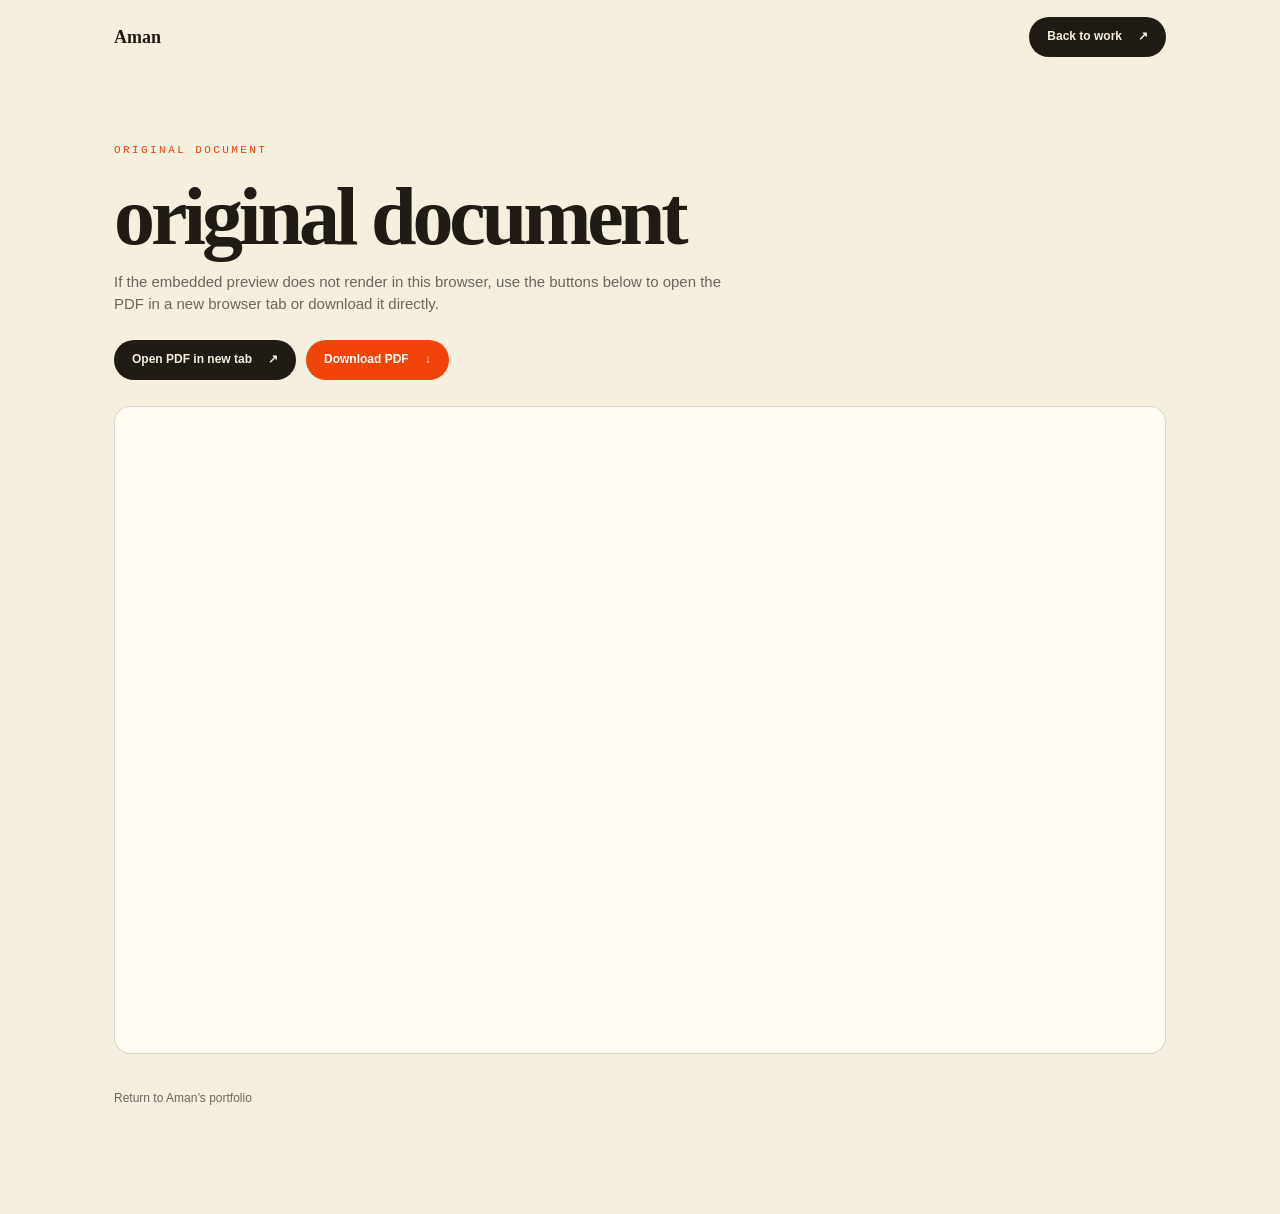
==== original-viewer.html @ 1ba9908e "Create Aman responsible AI portfolio" ====
<!doctype html>
<html lang="en">
  <head>
    <meta charset="UTF-8" />
    <meta name="viewport" content="width=device-width, initial-scale=1.0" />
    <title>Original document — Aman</title>
    <link rel="stylesheet" href="styles.css" />
    <link rel="stylesheet" href="originals.css" />
    <style>
      .document-shell{width:min(1052px,calc(100% - 56px));margin:0 auto;padding:70px 0}.document-shell h1{font:700 clamp(42px,7vw,82px)/.95 'Playfair Display',serif;letter-spacing:-.05em;margin:22px 0 14px;max-width:800px}.document-copy{color:var(--muted);max-width:620px}.document-actions{display:flex;flex-wrap:wrap;gap:10px;margin:26px 0}.document-frame{height:72vh;min-height:480px;width:100%;border:1px solid var(--line);border-radius:16px;background:#fffaf2}.document-frame iframe{width:100%;height:100%;border:0;border-radius:16px}.download-link{background:var(--orange);color:#fff}.document-footer{padding:24px 0;font-size:12px;color:var(--muted)}@media(max-width:600px){.document-shell{width:calc(100% - 32px);padding-top:45px}.document-frame{min-height:560px}.document-actions{flex-direction:column;align-items:flex-start}}
    </style>
  </head>
  <body>
    <header class="site-header shell"><a class="wordmark" href="index.html">Aman</a><a class="pill pill-dark" href="index.html">Back to work <span aria-hidden="true">↗</span></a></header>
    <main class="document-shell">
      <div class="eyebrow">Original document</div>
      <h1 id="document-title">Your original case-study file</h1>
      <p class="document-copy">If the embedded preview does not render in this browser, use the buttons below to open the PDF in a new browser tab or download it directly.</p>
      <div class="document-actions"><a class="pill pill-dark" id="open-pdf" target="_blank" rel="noopener">Open PDF in new tab <span aria-hidden="true">↗</span></a><a class="pill download-link" id="download-pdf" download>Download PDF <span aria-hidden="true">↓</span></a></div>
      <div class="document-frame"><iframe id="pdf-frame" title="Original PDF document"></iframe></div>
      <p class="document-footer"><a href="index.html">Return to Aman’s portfolio</a></p>
    </main>
    <script>
      const file = new URLSearchParams(window.location.search).get('file');
      const decodedFile = file ? decodeURIComponent(file) : '';
      const fileName = decodedFile.split('/').pop() || 'original document';
      document.title = `${fileName} — Aman`;
      document.querySelector('#document-title').textContent = fileName;
      document.querySelector('#open-pdf').href = decodedFile;
      document.querySelector('#download-pdf').href = decodedFile;
      document.querySelector('#pdf-frame').src = decodedFile;
    </script>
  </body>
</html>
---- styles.css ----
:root{--paper:#f4efdf;--ink:#211b15;--orange:#f04408;--green:#1dbb87;--yellow:#f4c945;--muted:#6d665e;--line:rgba(33,27,21,.16)}*{box-sizing:border-box}html{scroll-behavior:smooth}body{margin:0;background:var(--paper);color:var(--ink);font-family:'DM Sans',sans-serif;font-size:15px;line-height:1.45}a{color:inherit;text-decoration:none}.shell{width:min(1052px,calc(100% - 56px));margin-inline:auto}.site-header{height:74px;display:flex;align-items:center;justify-content:space-between}.wordmark,.site-footer strong{font-family:'Playfair Display',serif;font-weight:700;font-size:18px}.main-nav{display:flex;gap:31px;font-size:12px;font-weight:600}.main-nav a,.site-footer a{transition:opacity .2s}.main-nav a:hover,.site-footer a:hover{opacity:.55}.pill{border-radius:999px;display:inline-flex;align-items:center;gap:16px;padding:11px 18px;font-size:12px;font-weight:600;white-space:nowrap}.pill-dark{background:var(--ink);color:var(--paper)}.pill-orange{background:var(--orange);color:#fff}.pill-outline{border:1px solid rgba(244,239,223,.55);color:var(--paper)}.header-cta{padding:8px 15px}.hero{padding-top:46px;padding-bottom:53px}.eyebrow{font:500 11px 'DM Mono',monospace;text-transform:uppercase;letter-spacing:.22em;color:var(--orange)}.eyebrow span{padding-inline:5px}.hero-title{font:700 clamp(72px,10.1vw,144px) 'Playfair Display',serif;line-height:.88;letter-spacing:-.06em;margin:35px 0 33px;max-width:900px}.hero-title em{font-style:italic;color:var(--orange)}.hero-bottom{display:flex;align-items:end;justify-content:space-between}.hero-copy{color:var(--muted);font-size:16px;margin:0}.availability{background:#e0eed9;border:1px solid #c4dfbb;color:#13a979;border-radius:999px;padding:7px 14px;font-size:11px;font-weight:600}.availability i{display:inline-block;width:7px;height:7px;background:#17bd8a;border-radius:50%;margin-right:7px}.section-heading{display:flex;align-items:center;justify-content:space-between;margin-bottom:20px}.section-heading h2,.about-copy h2{font:700 40px 'Playfair Display',serif;letter-spacing:-.04em;margin:0}.section-heading span{font:11px 'DM Mono',monospace;color:#857d72;text-transform:uppercase}.project{border-radius:19px;padding:30px;display:grid;grid-template-columns:1fr 1fr;gap:25px;margin-bottom:14px;overflow:hidden}.project-orange{background:var(--orange);color:#fff}.project-green{background:var(--green);color:#f8f4e9}.project-yellow{background:var(--yellow);color:var(--ink)}.project-visual{min-height:278px;border-radius:12px;overflow:hidden;position:relative;background:#f7f2e9;color:var(--ink)}.project-info{display:flex;flex-direction:column}.project-topline{display:flex;justify-content:space-between;align-items:center;font:10px 'DM Mono',monospace;text-transform:uppercase;letter-spacing:.18em}.project-topline a{display:grid;place-items:center;width:38px;height:38px;border-radius:50%;background:rgba(255,255,255,.9);color:var(--orange);font:22px sans-serif;letter-spacing:0}.project-green .project-topline a{color:var(--green)}.project-yellow .project-topline a{background:var(--ink);color:var(--yellow)}.project-info h3{font:700 38px 'Playfair Display',serif;letter-spacing:-.04em;margin:1px 0 5px}.project-summary{font-size:16px;max-width:400px;margin:0 0 23px}.project-details{display:grid;grid-template-columns:1fr 1fr;gap:16px 24px;margin-top:auto}.project-details span{display:block;font:10px 'DM Mono',monospace;text-transform:uppercase;letter-spacing:.13em;margin-bottom:5px;opacity:.7}.project-details p{font-size:12px;line-height:1.35;margin:0;max-width:205px}.dashboard-visual{display:flex;padding:17px;gap:13px}.dash-sidebar{width:82px;display:flex;flex-direction:column;gap:12px;font-size:6px;color:#6f6a63}.dash-sidebar strong{color:var(--orange);font-size:8px;margin-bottom:10px}.dash-sidebar .active{background:#ff7351;color:#fff;padding:5px;border-radius:3px}.dash-main{background:#fffaf2;border-radius:6px;flex:1;padding:16px 13px}.tiny-top{font-size:9px;font-weight:600}.tiny-top span{float:right;color:#f36b4b}.stats{display:flex;gap:7px;margin:18px 0 12px}.stats b{font-size:9px;background:#f5f1e9;padding:7px;border-radius:4px;flex:1}.stats small{display:block;color:#9c9588;font-size:5px;font-weight:400;margin-top:3px}.chart{height:45px;display:flex;align-items:end;gap:4px;margin:8px 0 15px}.chart span{width:12%;background:#ff7857;border-radius:2px 2px 0 0}.chart span:nth-child(1){height:30%}.chart span:nth-child(2){height:45%}.chart span:nth-child(3){height:38%}.chart span:nth-child(4){height:65%}.chart span:nth-child(5){height:53%}.chart span:nth-child(6){height:82%}.chart span:nth-child(7){height:96%}.donut-row{display:flex;gap:20px;align-items:center}.donut{width:70px;height:70px;border-radius:50%;background:conic-gradient(#ff6444 0 34%,#ffbd7b 34% 56%,#27302e 56% 74%,#e9ddd0 74%);position:relative}.donut:after{content:'';position:absolute;inset:17px;border-radius:50%;background:#fffaf2}.bars{flex:1;display:grid;gap:7px}.bars i{height:5px;background:#efddd3;border-radius:3px}.bars i:nth-child(1){background:#ff6444;width:90%}.bars i:nth-child(2){width:70%}.bars i:nth-child(3){background:#ffbd7b;width:80%}.bars i:nth-child(4){width:45%}.fashion-visual{background:#e4e9df}.fashion-nav{height:42px;background:#fcfaf2;padding:12px 15px;font:11px Georgia;color:#657263}.fashion-nav span{font-style:italic}.fashion-nav i{float:right;font:10px sans-serif;color:#687064}.fashion-hero{position:absolute;left:23px;top:83px;z-index:2}.fashion-hero small{font:6px 'DM Mono';letter-spacing:.1em}.fashion-hero strong{display:block;font:22px Georgia;line-height:.95;margin:5px 0}.fashion-hero button{border:0;background:#bed0ba;color:#425744;font-size:7px;padding:7px 9px}.fashion-model{position:absolute;inset:42px 0 0 45%;background:linear-gradient(120deg,#c8d2c4,#f2eee3 61%,#c4c1b6);clip-path:polygon(12% 0,100% 0,100% 100%,0 100%)}.fashion-model:after{content:'';position:absolute;width:90px;height:190px;background:#c69f82;border-radius:50% 50% 10% 10%;left:29%;top:35px;box-shadow:0 45px 0 15px #d5cfc2}.product-strip{position:absolute;bottom:0;left:0;right:0;height:61px;background:#fffaf2;display:flex;gap:10px;padding:10px 15px}.product-strip span{flex:1;border-radius:4px;background:#d3d9cf}.product-strip span:nth-child(2){background:#c1cec0}.product-strip span:nth-child(3){background:#e4d9c7}.travel-visual{background:#141c26;display:flex;justify-content:center;gap:7px;padding:15px 19px}.phone{width:31%;height:100%;border:3px solid #0a1017;border-radius:13px;background:#f5f0df;color:#19222a;padding:12px 8px;display:flex;flex-direction:column;gap:8px;overflow:hidden}.phone small{font:700 13px Georgia;line-height:.95}.phone b{font-size:5px;background:#e5e5d7;padding:7px;border-radius:9px}.phone i{font:5px 'DM Mono';font-style:normal}.mini-photo{height:60px;border-radius:5px;background:linear-gradient(130deg,#d68e4e,#455b60)}.photo-b{background:linear-gradient(130deg,#8f9e9a,#e5be74)}.phone-two{background:#e6dfbf;position:relative;color:#141c26}.map-lines{position:absolute;inset:0;background:linear-gradient(28deg,transparent 30%,#b3ad91 31% 32%,transparent 33% 52%,#b3ad91 53% 54%,transparent 55%),linear-gradient(150deg,transparent 30%,#b3ad91 31% 32%,transparent 33% 62%,#b3ad91 63% 64%,transparent 65%)}.phone-two span{font-size:5px;background:#141c26;color:#fff;padding:4px;border-radius:8px;z-index:1;width:max-content}.phone-two span:nth-of-type(1){margin:18px 0 0 18px}.phone-two span:nth-of-type(2){margin:14px 0 0 31px}.phone-two span:nth-of-type(3){margin:12px 0 0 4px}.phone-three{background:#f1cf4e}.rome-photo{height:82px;margin:-12px -8px 2px;background:linear-gradient(140deg,#c89554,#5c4b37 55%,#dac9a6);border-radius:0 0 7px 7px}.phone-three b{font:700 10px Georgia;background:none;padding:0}.phone-three small{font:6px sans-serif}.phone-three button{margin-top:auto;background:#16212a;color:#f4d64d;border:0;border-radius:10px;padding:7px;font-size:6px}.about-section{display:grid;grid-template-columns:340px 1fr;gap:32px;align-items:center;padding-top:106px;padding-bottom:80px}.portrait{height:390px;border-radius:17px;background-image:url('https://images.unsplash.com/photo-1551836022-d5d88e9218df?auto=format&fit=crop&w=900&q=85');background-size:cover;background-position:center 25%;filter:saturate(.7)}.about-copy{max-width:500px}.blue{color:#2773d6;margin-bottom:14px}.about-copy h2{font-size:38px;line-height:.99;margin-bottom:18px}.about-copy p{color:var(--muted);font-size:15px;max-width:500px}.tag-list{display:flex;flex-wrap:wrap;gap:8px;margin-top:23px}.tag-list span{background:var(--ink);color:var(--paper);border-radius:999px;padding:7px 12px;font-size:11px;font-weight:600}.contact-section{background:var(--ink);color:var(--paper);border-radius:19px;padding:48px;display:flex;justify-content:space-between;align-items:end;min-height:287px;overflow:hidden}.contact-section h2{font:700 clamp(42px,5vw,65px) 'Playfair Display',serif;line-height:.94;letter-spacing:-.05em;margin:0 0 20px}.contact-section p{color:#c8c0b6;max-width:385px;margin:0 0 27px;font-size:15px}.contact-actions{display:flex;gap:11px}.contact-mark{font:90px Georgia;color:var(--orange);transform:rotate(14deg);margin:0 34px 10px 0}.site-footer{height:130px;display:flex;align-items:end;padding-bottom:18px;justify-content:space-between;font-size:11px;color:#81796f}.site-footer strong{font-size:15px;color:var(--ink)}.site-footer div{display:flex;gap:19px}.site-footer a{color:#81796f}[data-reveal]{opacity:0;transform:translateY(15px);transition:opacity .75s ease,transform .75s ease}.is-visible{opacity:1;transform:none}@media(max-width:800px){.shell{width:min(100% - 32px,600px)}.site-header{height:66px}.main-nav{gap:13px}.header-cta{display:none}.hero{padding-top:45px;padding-bottom:62px}.hero-title{font-size:clamp(58px,15vw,104px);margin-top:28px}.hero-bottom{display:block}.availability{display:inline-block;margin-top:24px}.desktop-break{display:none}.project{grid-template-columns:1fr;padding:18px;gap:22px}.project-visual{min-height:225px}.project-info h3{font-size:34px}.project-details{margin-top:12px}.about-section{grid-template-columns:1fr;padding-top:75px;padding-bottom:60px}.portrait{height:390px}.about-copy h2{font-size:40px}.contact-section{padding:34px 25px;min-height:300px}.contact-mark{display:none}.site-footer{height:auto;padding:35px 0 20px;display:grid;gap:15px}.site-footer div{grid-row:2}.section-heading h2{font-size:35px}}@media(max-width:480px){.main-nav{font-size:11px}.wordmark{font-size:16px}.hero-title{font-size:62px}.project-visual{min-height:190px}.dashboard-visual{padding:11px}.dash-sidebar{width:65px;gap:7px}.dash-main{padding:9px 8px}.stats{margin:9px 0}.donut{width:52px;height:52px}.donut:after{inset:13px}.project-details{gap:14px 12px}.project-details p{font-size:11px}.project-summary{font-size:14px}.fashion-hero{left:15px;top:65px}.fashion-hero strong{font-size:18px}.travel-visual{padding:12px 10px;gap:4px}.about-copy h2{font-size:35px}.contact-actions{flex-direction:column;align-items:flex-start}.contact-section h2{font-size:44px}}
---- originals.css ----
.original-link{display:inline-flex;align-items:center;gap:12px;background:var(--ink);color:var(--paper);border-radius:999px;padding:11px 16px;font-size:12px;font-weight:600;margin-bottom:56px}.original-link:hover{background:var(--orange)}
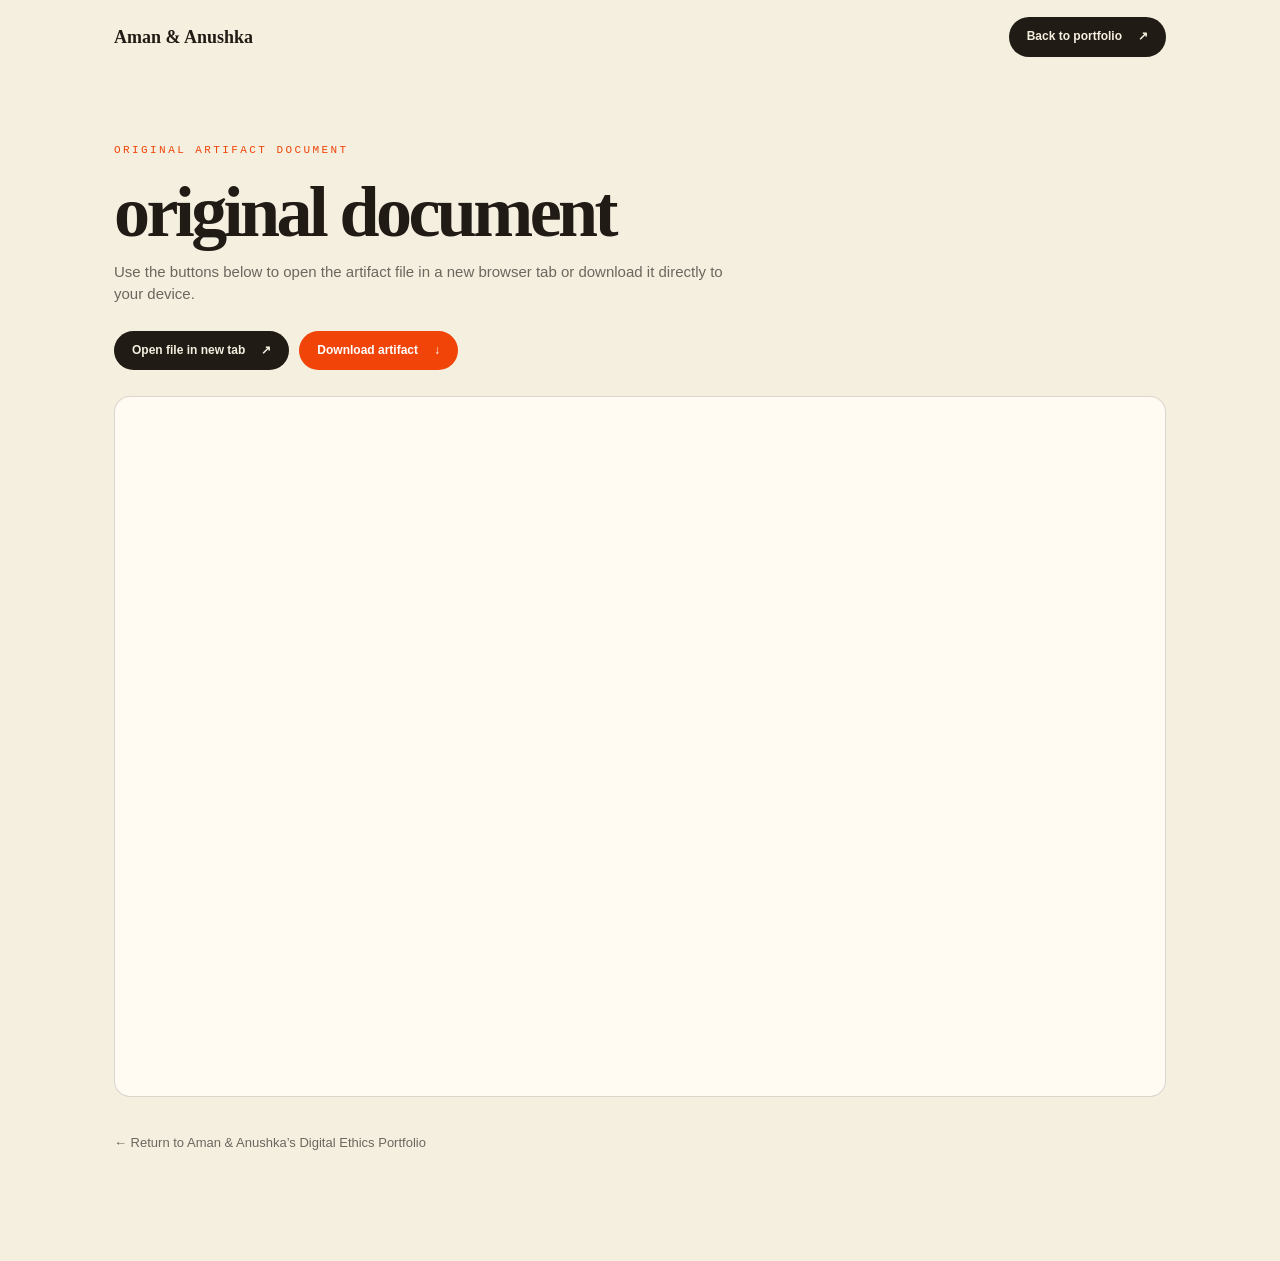
==== commit 29883edb: "Update team digital ethics portfolio for CIA 3 Component 2 (Aman & Anushka)" ====
--- a/original-viewer.html
+++ b/original-viewer.html
@@ -3,32 +3,44 @@
   <head>
     <meta charset="UTF-8" />
     <meta name="viewport" content="width=device-width, initial-scale=1.0" />
-    <title>Original document — Aman</title>
+    <title>Original artifact — Aman & Anushka</title>
     <link rel="stylesheet" href="styles.css" />
     <link rel="stylesheet" href="originals.css" />
     <style>
-      .document-shell{width:min(1052px,calc(100% - 56px));margin:0 auto;padding:70px 0}.document-shell h1{font:700 clamp(42px,7vw,82px)/.95 'Playfair Display',serif;letter-spacing:-.05em;margin:22px 0 14px;max-width:800px}.document-copy{color:var(--muted);max-width:620px}.document-actions{display:flex;flex-wrap:wrap;gap:10px;margin:26px 0}.document-frame{height:72vh;min-height:480px;width:100%;border:1px solid var(--line);border-radius:16px;background:#fffaf2}.document-frame iframe{width:100%;height:100%;border:0;border-radius:16px}.download-link{background:var(--orange);color:#fff}.document-footer{padding:24px 0;font-size:12px;color:var(--muted)}@media(max-width:600px){.document-shell{width:calc(100% - 32px);padding-top:45px}.document-frame{min-height:560px}.document-actions{flex-direction:column;align-items:flex-start}}
+      .document-shell{width:min(1052px,calc(100% - 56px));margin:0 auto;padding:70px 0}.document-shell h1{font:700 clamp(36px,6vw,72px)/.95 'Playfair Display',serif;letter-spacing:-.05em;margin:22px 0 14px;max-width:850px}.document-copy{color:var(--muted);max-width:640px}.document-actions{display:flex;flex-wrap:wrap;gap:10px;margin:26px 0}.document-frame{min-height:520px;width:100%;border:1px solid var(--line);border-radius:16px;background:#fffaf2;overflow:hidden;display:flex;justify-content:center;align-items:center;padding:12px}.document-frame iframe{width:100%;height:75vh;min-height:500px;border:0;border-radius:12px}.document-frame img{max-width:100%;height:auto;border-radius:12px;box-shadow:0 8px 30px rgba(0,0,0,.12);object-fit:contain}.download-link{background:var(--orange);color:#fff}.document-footer{padding:24px 0;font-size:13px;color:var(--muted)}@media(max-width:600px){.document-shell{width:calc(100% - 32px);padding-top:45px}.document-frame{min-height:420px}.document-actions{flex-direction:column;align-items:flex-start}}
     </style>
   </head>
   <body>
-    <header class="site-header shell"><a class="wordmark" href="index.html">Aman</a><a class="pill pill-dark" href="index.html">Back to work <span aria-hidden="true">↗</span></a></header>
+    <header class="site-header shell"><a class="wordmark" href="index.html">Aman & Anushka</a><a class="pill pill-dark" href="index.html">Back to portfolio <span aria-hidden="true">↗</span></a></header>
     <main class="document-shell">
-      <div class="eyebrow">Original document</div>
-      <h1 id="document-title">Your original case-study file</h1>
-      <p class="document-copy">If the embedded preview does not render in this browser, use the buttons below to open the PDF in a new browser tab or download it directly.</p>
-      <div class="document-actions"><a class="pill pill-dark" id="open-pdf" target="_blank" rel="noopener">Open PDF in new tab <span aria-hidden="true">↗</span></a><a class="pill download-link" id="download-pdf" download>Download PDF <span aria-hidden="true">↓</span></a></div>
-      <div class="document-frame"><iframe id="pdf-frame" title="Original PDF document"></iframe></div>
-      <p class="document-footer"><a href="index.html">Return to Aman’s portfolio</a></p>
+      <div class="eyebrow">Original Artifact Document</div>
+      <h1 id="document-title">Original Artifact File</h1>
+      <p class="document-copy" id="document-desc">Use the buttons below to open the artifact file in a new browser tab or download it directly to your device.</p>
+      <div class="document-actions"><a class="pill pill-dark" id="open-pdf" target="_blank" rel="noopener">Open file in new tab <span aria-hidden="true">↗</span></a><a class="pill download-link" id="download-pdf" download>Download artifact <span aria-hidden="true">↓</span></a></div>
+      <div class="document-frame" id="frame-container"><iframe id="pdf-frame" title="Original document"></iframe><img id="img-frame" style="display:none;" alt="Original image artifact" /></div>
+      <p class="document-footer"><a href="index.html">← Return to Aman & Anushka’s Digital Ethics Portfolio</a></p>
     </main>
     <script>
       const file = new URLSearchParams(window.location.search).get('file');
       const decodedFile = file ? decodeURIComponent(file) : '';
       const fileName = decodedFile.split('/').pop() || 'original document';
-      document.title = `${fileName} — Aman`;
+      const isImage = decodedFile.match(/\.(png|jpe?g|webp|gif)$/i);
+
+      document.title = `${fileName} — Aman & Anushka`;
       document.querySelector('#document-title').textContent = fileName;
       document.querySelector('#open-pdf').href = decodedFile;
       document.querySelector('#download-pdf').href = decodedFile;
-      document.querySelector('#pdf-frame').src = decodedFile;
+
+      if (isImage) {
+        document.querySelector('#pdf-frame').style.display = 'none';
+        const img = document.querySelector('#img-frame');
+        img.src = decodedFile;
+        img.style.display = 'block';
+        document.querySelector('#document-desc').textContent = 'Viewing high-resolution image artifact. Click below to open in full size or download.';
+      } else {
+        document.querySelector('#img-frame').style.display = 'none';
+        document.querySelector('#pdf-frame').src = decodedFile;
+      }
     </script>
   </body>
 </html>
